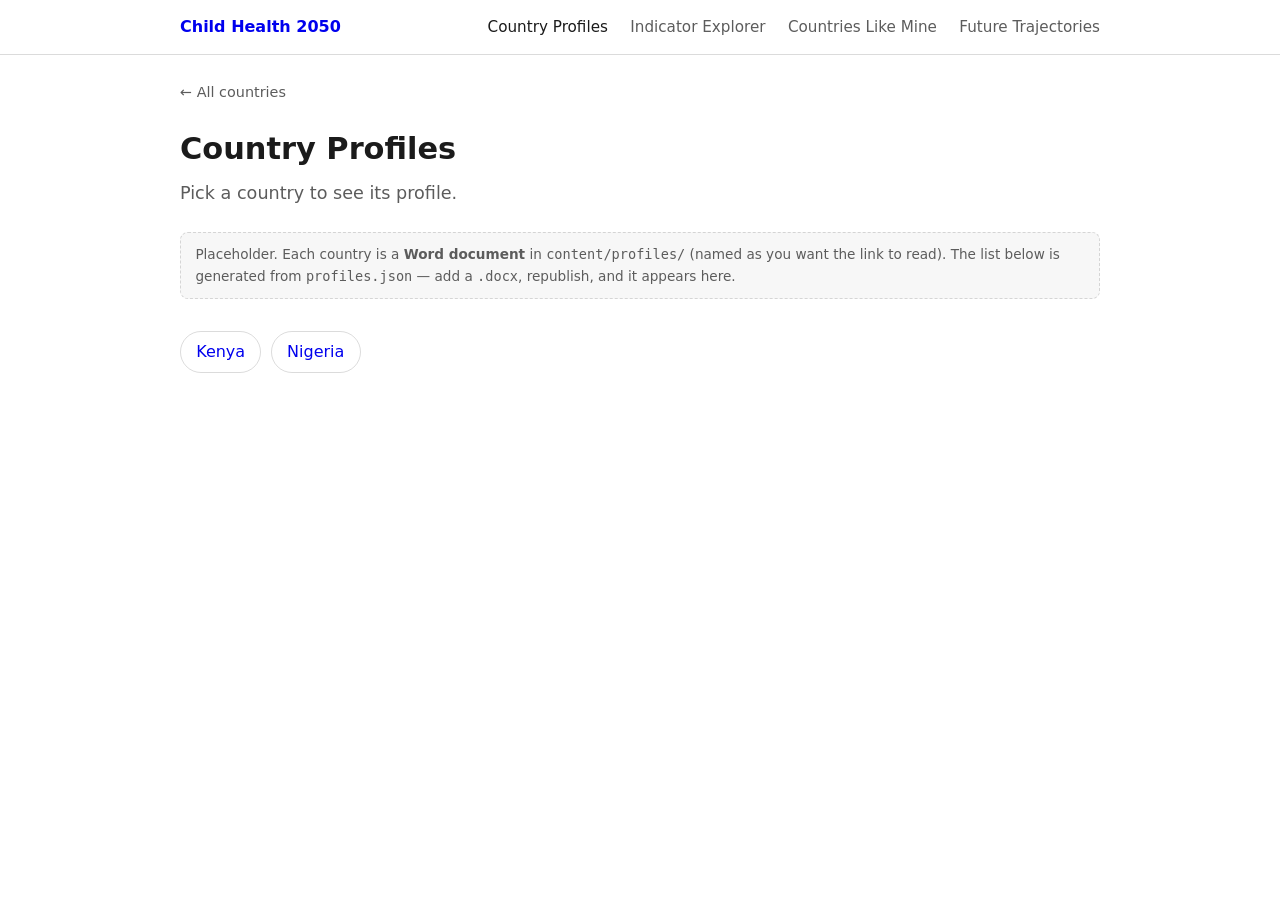
==== profiles/index.html @ a650a1db "Initial scaffold: static site structure, docs, and content workflow Set up the Child Health 2050 (Co" ====
<!doctype html>
<html lang="en">
<head>
  <meta charset="utf-8" />
  <meta name="viewport" content="width=device-width, initial-scale=1" />
  <title>Country Profiles — Child Health 2050</title>
  <meta name="description" content="Per-country child health scorecards and narratives." />
  <link rel="stylesheet" href="../assets/css/site.css" />
  <!-- Renders authors' Word (.docx) files in the browser. Vendored locally (no CDN). -->
  <script src="../assets/js/mammoth.browser.min.js"></script>
</head>
<body>
  <nav class="site-nav"><div class="wrap">
    <a class="brand" href="../">Child Health 2050</a>
    <a class="tool" href="../profiles/" aria-current="page">Country Profiles</a>
    <a class="tool" href="../data/">Indicator Explorer</a>
    <a class="tool" href="../countries-like-mine/">Countries Like Mine</a>
    <a class="tool" href="../trajectories/">Future Trajectories</a>
  </div></nav>

  <main class="wrap">
    <a class="back" href="../" id="back" hidden>← All countries</a>

    <!-- shown when no ?country= is selected -->
    <section id="list">
      <h1>Country Profiles</h1>
      <p class="tagline">Pick a country to see its profile.</p>
      <p class="placeholder">
        Placeholder. Each country is a <strong>Word document</strong> in <code>content/profiles/</code>
        (named as you want the link to read). The list below is generated from
        <code>profiles.json</code> — add a <code>.docx</code>, republish, and it appears here.
      </p>
      <ul class="country-list" id="country-list"></ul>
    </section>

    <!-- shown when a ?country= is selected; filled from the .docx file -->
    <article id="view" class="prose" hidden></article>
  </main>

  <script>
    const PROFILES_JSON = "../content/profiles/profiles.json";
    const escapeHtml = s => s.replace(/[&<>"']/g, c => ({ "&": "&amp;", "<": "&lt;", ">": "&gt;", '"': "&quot;", "'": "&#39;" }[c]));
    const note = msg => `<div class="placeholder">${msg}</div>`;
    const serverHint =
      `If you opened this page as a file (<code>file://</code>), the browser blocks loading local files. ` +
      `Run a local server from the repo root — <code>python -m http.server 8000</code> — then open ` +
      `<code>http://localhost:8000/profiles/</code>.`;

    let _manifest = null;
    async function manifest() {
      if (_manifest) return _manifest;
      const res = await fetch(PROFILES_JSON, { cache: "no-cache" });
      if (!res.ok) throw new Error("profiles.json HTTP " + res.status);
      _manifest = await res.json();
      return _manifest;
    }

    async function showList() {
      const ul = document.getElementById("country-list");
      try {
        const items = await manifest();
        ul.innerHTML = items.length
          ? items.map(e => `<li><a href="?country=${encodeURIComponent(e.slug)}">${escapeHtml(e.label)}</a></li>`).join("")
          : "<li>(no profiles yet — drop a .docx into content/profiles/)</li>";
      } catch (e) {
        ul.innerHTML = `<li>${note("Couldn't load the profile list (" + e.message + "). " + serverHint)}</li>`;
      }
    }

    async function showCountry(slug) {
      const view = document.getElementById("view");
      if (typeof mammoth === "undefined") {
        view.innerHTML = note("The document renderer (<code>assets/js/mammoth.browser.min.js</code>) didn't load.");
        return;
      }
      try {
        const entry = (await manifest()).find(e => e.slug === slug);
        if (!entry) throw new Error("no profile named “" + slug + "”");
        const res = await fetch("../content/profiles/" + encodeURIComponent(entry.file));
        if (!res.ok) throw new Error("HTTP " + res.status);
        const result = await mammoth.convertToHtml({ arrayBuffer: await res.arrayBuffer() });
        view.innerHTML = result.value;
        document.title = entry.label + " — Country Profile";
      } catch (e) {
        view.innerHTML = note(`Couldn't load that profile (${e.message}). ` + serverHint);
      }
    }

    (function () {
      const slug = new URLSearchParams(location.search).get("country");
      document.getElementById("list").hidden = !!slug;
      document.getElementById("view").hidden = !slug;
      document.getElementById("back").hidden = !slug;
      if (slug) showCountry(slug); else showList();
    })();
  </script>
</body>
</html>
---- assets/css/site.css ----
/* Shared design system (placeholder). One stylesheet for the whole site. */

:root {
  --maxw: 960px;
  --fg: #1b1b1b;
  --muted: #5c5c5c;
  --bg: #ffffff;
  --line: rgba(0, 0, 0, 0.14);
  --card: rgba(0, 0, 0, 0.03);
  --accent: #12796a;
}
@media (prefers-color-scheme: dark) {
  :root {
    --fg: #e9e9e9;
    --muted: #a2a2a2;
    --bg: #141414;
    --line: rgba(255, 255, 255, 0.16);
    --card: rgba(255, 255, 255, 0.05);
    --accent: #4cc9b4;
  }
}

* { box-sizing: border-box; }
html { color-scheme: light dark; }
body {
  margin: 0;
  background: var(--bg);
  color: var(--fg);
  font: 16px/1.6 system-ui, -apple-system, "Segoe UI", Roboto, sans-serif;
}
.wrap { max-width: var(--maxw); margin-inline: auto; padding: 1.5rem 1.25rem 4rem; }

/* top navigation (shared across every page) */
.site-nav { border-bottom: 1px solid var(--line); }
.site-nav .wrap { display: flex; flex-wrap: wrap; align-items: center; gap: 0.6rem 1.4rem; padding-block: 0.9rem; }
.site-nav .brand { font-weight: 700; text-decoration: none; margin-right: auto; }
.site-nav a.tool { text-decoration: none; color: var(--muted); font-size: 0.95rem; }
.site-nav a.tool:hover,
.site-nav a.tool[aria-current="page"] { color: var(--fg); }

/* placeholder banner */
.placeholder {
  margin: 1rem 0 2rem;
  padding: 0.65rem 0.9rem;
  border: 1px dashed var(--line);
  border-radius: 8px;
  background: var(--card);
  color: var(--muted);
  font-size: 0.85rem;
}

h1 { font-size: 1.9rem; margin: 0.3rem 0 0.3rem; }
.tagline { font-size: 1.1rem; color: var(--muted); margin: 0 0 1.6rem; }
.back { display: inline-block; margin-bottom: 1rem; color: var(--muted); text-decoration: none; font-size: 0.9rem; }
.back:hover { color: var(--fg); }

/* landing cards */
.grid { display: grid; gap: 1rem; grid-template-columns: repeat(auto-fit, minmax(240px, 1fr)); }
a.card {
  display: block; padding: 1.2rem 1.4rem; border: 1px solid var(--line); border-radius: 12px;
  background: var(--card); text-decoration: none; color: inherit;
  transition: border-color 0.15s, transform 0.15s;
}
a.card:hover { border-color: var(--fg); transform: translateY(-2px); }
a.card h2 { margin: 0 0 0.3rem; font-size: 1.1rem; }
a.card p { margin: 0; color: var(--muted); font-size: 0.92rem; }

/* country chips (profiles list) */
.country-list { list-style: none; padding: 0; display: flex; flex-wrap: wrap; gap: 0.6rem; }
.country-list a {
  display: inline-block; padding: 0.45rem 0.95rem; border: 1px solid var(--line);
  border-radius: 999px; text-decoration: none;
}
.country-list a:hover { border-color: var(--fg); }

/* rendered markdown */
.prose { max-width: 70ch; }
.prose h1 { font-size: 1.6rem; }
.prose h2 { font-size: 1.25rem; margin-top: 1.7rem; }
.prose h3 { font-size: 1.05rem; margin-top: 1.3rem; }
.prose a { color: var(--accent); }
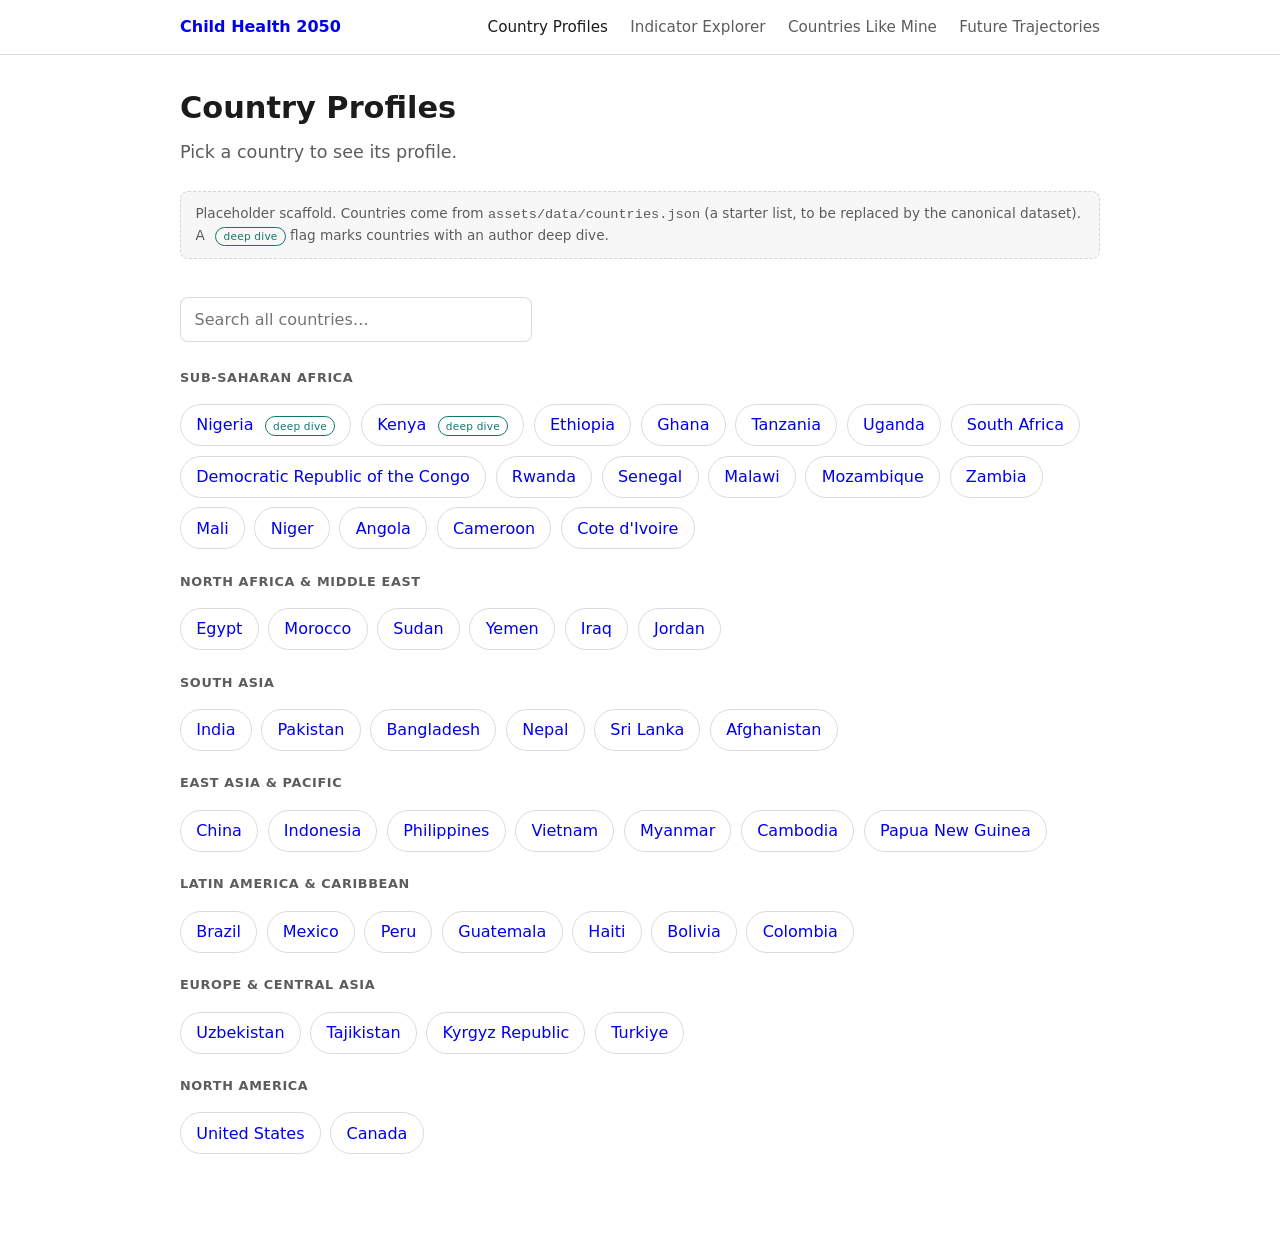
==== commit e67fc7fc: "updates after meeting" ====
--- a/profiles/index.html
+++ b/profiles/index.html
@@ -4,9 +4,15 @@
   <meta charset="utf-8" />
   <meta name="viewport" content="width=device-width, initial-scale=1" />
   <title>Country Profiles — Child Health 2050</title>
-  <meta name="description" content="Per-country child health scorecards and narratives." />
+  <meta name="description" content="Per-country child health dashboard: figures, tables, standardized context, and deep dives." />
   <link rel="stylesheet" href="../assets/css/site.css" />
-  <!-- Renders authors' Word (.docx) files in the browser. Vendored locally (no CDN). -->
+
+  <!-- Social sharing (Open Graph / Twitter). Swap in a real card image before launch. -->
+  <meta property="og:title" content="Country Profiles — Child Health 2050" />
+  <meta property="og:description" content="Per-country child health dashboard: figures, tables, standardized context, and deep dives." />
+  <meta property="og:type" content="website" />
+
+  <!-- Renders authors' Word (.docx) deep dives in the browser. Vendored locally (no CDN). -->
   <script src="../assets/js/mammoth.browser.min.js"></script>
 </head>
 <body>
@@ -19,26 +25,67 @@
   </div></nav>
 
   <main class="wrap">
-    <a class="back" href="../" id="back" hidden>← All countries</a>
-
-    <!-- shown when no ?country= is selected -->
-    <section id="list">
+    <!-- 1. LIST VIEW — searchable tree of all countries (shown when no ?country=) -->
+    <section id="list" hidden>
       <h1>Country Profiles</h1>
       <p class="tagline">Pick a country to see its profile.</p>
       <p class="placeholder">
-        Placeholder. Each country is a <strong>Word document</strong> in <code>content/profiles/</code>
-        (named as you want the link to read). The list below is generated from
-        <code>profiles.json</code> — add a <code>.docx</code>, republish, and it appears here.
+        Placeholder scaffold. Countries come from <code>assets/data/countries.json</code> (a starter
+        list, to be replaced by the canonical dataset). A <span class="badge">deep dive</span> flag
+        marks countries with an author deep dive.
       </p>
-      <ul class="country-list" id="country-list"></ul>
+      <input id="search" class="search" type="search" placeholder="Search all countries…"
+             aria-label="Search all countries" autocomplete="off" />
+      <div class="tree" id="tree"></div>
     </section>
 
-    <!-- shown when a ?country= is selected; filled from the .docx file -->
-    <article id="view" class="prose" hidden></article>
+    <!-- 2. PROFILE VIEW — figures/tables + standardized context + deep-dive link (shown for ?country=) -->
+    <section id="profile" hidden>
+      <a class="back" href="../profiles/">← All countries</a>
+      <h1 id="profile-name"></h1>
+      <p class="tagline" id="profile-region"></p>
+
+      <div class="profile-section">
+        <h2>Figures &amp; tables</h2>
+        <p class="placeholder">The country dashboard (mortality, nutrition, coverage, equity,
+          financing, outlook) will render here from <code>assets/data/</code>. Not built yet.</p>
+      </div>
+
+      <div class="profile-section">
+        <h2>Background statistics</h2>
+        <p class="placeholder">Key summary statistics for this country will appear here.</p>
+      </div>
+
+      <div class="profile-section">
+        <h2>Context</h2>
+        <div id="ai-banner" class="ai-banner" hidden>
+          <strong>AI-generated draft.</strong> This standardized context was drafted by AI and has
+          not yet been reviewed by an author.
+        </div>
+        <div id="context" class="prose"></div>
+      </div>
+
+      <div class="profile-section" id="deepdive-cta" hidden>
+        <h2>Go deeper</h2>
+        <a class="deepdive-link" id="deepdive-link" href="#">Read the in-depth country deep dive →</a>
+      </div>
+    </section>
+
+    <!-- 3. DEEP-DIVE VIEW — the author's Word document, rendered (shown for ?country=…&view=deepdive) -->
+    <section id="deepdive" hidden>
+      <a class="back" id="deepdive-back" href="#">← Back to profile</a>
+      <p class="placeholder">Author deep dive — a fuller, human-written piece for this country.</p>
+      <article id="deepdive-content" class="prose"></article>
+    </section>
   </main>
 
   <script>
-    const PROFILES_JSON = "../content/profiles/profiles.json";
+    const COUNTRIES_JSON = "../assets/data/countries.json";
+    const DEEPDIVES_JSON = "../content/profiles/deepdives.json";
+    const STANDARDIZED_DIR = "../content/profiles/standardized/";
+    const DEEPDIVES_DIR = "../content/profiles/deepdives/";
+
+    const $ = id => document.getElementById(id);
     const escapeHtml = s => s.replace(/[&<>"']/g, c => ({ "&": "&amp;", "<": "&lt;", ">": "&gt;", '"': "&quot;", "'": "&#39;" }[c]));
     const note = msg => `<div class="placeholder">${msg}</div>`;
     const serverHint =
@@ -46,52 +93,174 @@
       `Run a local server from the repo root — <code>python -m http.server 8000</code> — then open ` +
       `<code>http://localhost:8000/profiles/</code>.`;
 
-    let _manifest = null;
-    async function manifest() {
-      if (_manifest) return _manifest;
-      const res = await fetch(PROFILES_JSON, { cache: "no-cache" });
-      if (!res.ok) throw new Error("profiles.json HTTP " + res.status);
-      _manifest = await res.json();
-      return _manifest;
-    }
-
+    // --- tiny fetch-once helpers -------------------------------------------------
+    let _countries = null, _deepdives = null;
+    async function countries() {
+      if (!_countries) {
+        const res = await fetch(COUNTRIES_JSON, { cache: "no-cache" });
+        if (!res.ok) throw new Error("countries.json HTTP " + res.status);
+        _countries = await res.json();
+      }
+      return _countries;
+    }
+    async function deepdives() {
+      if (!_deepdives) {
+        try {
+          const res = await fetch(DEEPDIVES_JSON, { cache: "no-cache" });
+          _deepdives = res.ok ? await res.json() : [];
+        } catch { _deepdives = []; }
+      }
+      return _deepdives;
+    }
+
+    // --- minimal Markdown: frontmatter + the subset the standardized files use ----
+    function parseDoc(text) {
+      text = text.replace(/\r\n/g, "\n");
+      const meta = {};
+      let body = text;
+      if (text.startsWith("---\n")) {
+        const end = text.indexOf("\n---", 4);
+        if (end !== -1) {
+          text.slice(4, end).split("\n").forEach(line => {
+            const i = line.indexOf(":");
+            if (i > 0) meta[line.slice(0, i).trim()] = line.slice(i + 1).replace(/\s+#.*$/, "").trim();
+          });
+          const rest = text.slice(end + 1);          // starts with the closing "---"
+          const nl = rest.indexOf("\n");
+          body = nl === -1 ? "" : rest.slice(nl + 1);
+        }
+      }
+      return { meta, body };
+    }
+    function inline(s) {
+      return escapeHtml(s)
+        .replace(/\*\*(.+?)\*\*/g, "<strong>$1</strong>")
+        .replace(/\*(.+?)\*/g, "<em>$1</em>")
+        .replace(/\[([^\]]+)\]\(([^)]+)\)/g, (m, t, u) => `<a href="${u}">${t}</a>`);
+    }
+    function renderMd(md) {
+      let html = "", list = null, para = [];
+      const flushPara = () => { if (para.length) { html += `<p>${inline(para.join(" "))}</p>`; para = []; } };
+      const flushList = () => { if (list) { html += `<ul>${list.join("")}</ul>`; list = null; } };
+      for (const raw of md.split("\n")) {
+        const t = raw.trim();
+        let m;
+        if (!t) { flushPara(); flushList(); continue; }
+        if (m = t.match(/^(#{1,6})\s+(.*)$/)) { flushPara(); flushList(); const l = m[1].length; html += `<h${l}>${inline(m[2])}</h${l}>`; continue; }
+        if (m = t.match(/^[-*]\s+(.*)$/)) { flushPara(); (list = list || []).push(`<li>${inline(m[1])}</li>`); continue; }
+        flushList(); para.push(t);
+      }
+      flushPara(); flushList();
+      return html;
+    }
+
+    // --- VIEW 1: the searchable country tree -------------------------------------
     async function showList() {
-      const ul = document.getElementById("country-list");
+      const tree = $("tree");
+      let list, dd;
+      try { [list, dd] = await Promise.all([countries(), deepdives()]); }
+      catch (e) { tree.innerHTML = note("Couldn't load the country list (" + e.message + "). " + serverHint); return; }
+
+      const hasDeepdive = new Set(dd.map(d => d.slug));
+      const regions = [];               // preserve first-seen order
+      const byRegion = new Map();
+      for (const c of list) {
+        if (!byRegion.has(c.region)) { byRegion.set(c.region, []); regions.push(c.region); }
+        byRegion.get(c.region).push(c);
+      }
+      tree.innerHTML = regions.map(region => {
+        const items = byRegion.get(region).map(c => {
+          const badge = hasDeepdive.has(c.slug) ? ` <span class="badge">deep dive</span>` : "";
+          return `<li><a href="?country=${encodeURIComponent(c.slug)}" data-name="${escapeHtml(c.name.toLowerCase())}">${escapeHtml(c.name)}${badge}</a></li>`;
+        }).join("");
+        return `<section class="region"><h2>${escapeHtml(region)}</h2><ul class="country-list">${items}</ul></section>`;
+      }).join("");
+
+      // search: filter countries by name, hide regions that end up empty
+      const search = $("search");
+      const apply = () => {
+        const q = search.value.trim().toLowerCase();
+        tree.querySelectorAll(".region").forEach(sec => {
+          let shown = 0;
+          sec.querySelectorAll("a").forEach(a => {
+            const match = !q || a.dataset.name.includes(q);
+            a.parentElement.hidden = !match;
+            if (match) shown++;
+          });
+          sec.hidden = shown === 0;
+        });
+      };
+      search.oninput = apply;
+      apply();
+    }
+
+    // --- VIEW 2: a country profile (figures placeholder + standardized context) ---
+    async function showProfile(slug) {
+      let list, dd;
+      try { [list, dd] = await Promise.all([countries(), deepdives()]); }
+      catch (e) { $("context").innerHTML = note("Couldn't load country data (" + e.message + "). " + serverHint); return; }
+
+      const country = list.find(c => c.slug === slug);
+      if (!country) { $("profile-name").textContent = "Unknown country"; $("context").innerHTML = note(`No country with id “${escapeHtml(slug)}”. <a href="../profiles/">See all countries</a>.`); return; }
+
+      $("profile-name").textContent = country.name;
+      $("profile-region").textContent = country.region;
+      document.title = country.name + " — Country Profile — Child Health 2050";
+
+      // standardized context (AI-generated first, labeled until author-reviewed)
       try {
-        const items = await manifest();
-        ul.innerHTML = items.length
-          ? items.map(e => `<li><a href="?country=${encodeURIComponent(e.slug)}">${escapeHtml(e.label)}</a></li>`).join("")
-          : "<li>(no profiles yet — drop a .docx into content/profiles/)</li>";
+        const res = await fetch(STANDARDIZED_DIR + slug + ".md", { cache: "no-cache" });
+        if (res.ok) {
+          const { meta, body } = parseDoc(await res.text());
+          $("context").innerHTML = renderMd(body);
+          $("ai-banner").hidden = (meta.status === "author-reviewed");
+        } else if (res.status === 404) {
+          $("context").innerHTML = note(`Standardized context for ${escapeHtml(country.name)} hasn't been added yet.`);
+        } else {
+          throw new Error("HTTP " + res.status);
+        }
       } catch (e) {
-        ul.innerHTML = `<li>${note("Couldn't load the profile list (" + e.message + "). " + serverHint)}</li>`;
-      }
-    }
-
-    async function showCountry(slug) {
-      const view = document.getElementById("view");
+        $("context").innerHTML = note("Couldn't load the context text (" + e.message + "). " + serverHint);
+      }
+
+      // prominent deep-dive link, only when one exists
+      const entry = dd.find(d => d.slug === slug);
+      if (entry) {
+        $("deepdive-link").href = `?country=${encodeURIComponent(slug)}&view=deepdive`;
+        $("deepdive-cta").hidden = false;
+      }
+    }
+
+    // --- VIEW 3: an author deep dive (.docx rendered in the browser) --------------
+    async function showDeepDive(slug) {
+      $("deepdive-back").href = `?country=${encodeURIComponent(slug)}`;
+      const content = $("deepdive-content");
       if (typeof mammoth === "undefined") {
-        view.innerHTML = note("The document renderer (<code>assets/js/mammoth.browser.min.js</code>) didn't load.");
+        content.innerHTML = note("The document renderer (<code>assets/js/mammoth.browser.min.js</code>) didn't load.");
         return;
       }
       try {
-        const entry = (await manifest()).find(e => e.slug === slug);
-        if (!entry) throw new Error("no profile named “" + slug + "”");
-        const res = await fetch("../content/profiles/" + encodeURIComponent(entry.file));
+        const dd = await deepdives();
+        const entry = dd.find(d => d.slug === slug);
+        if (!entry) throw new Error("no deep dive for “" + slug + "”");
+        const res = await fetch(DEEPDIVES_DIR + encodeURIComponent(entry.file), { cache: "no-cache" });
         if (!res.ok) throw new Error("HTTP " + res.status);
         const result = await mammoth.convertToHtml({ arrayBuffer: await res.arrayBuffer() });
-        view.innerHTML = result.value;
-        document.title = entry.label + " — Country Profile";
+        content.innerHTML = result.value;
+        document.title = entry.label + " — Deep dive — Child Health 2050";
       } catch (e) {
-        view.innerHTML = note(`Couldn't load that profile (${e.message}). ` + serverHint);
-      }
-    }
-
+        content.innerHTML = note(`Couldn't load that deep dive (${e.message}). ` + serverHint);
+      }
+    }
+
+    // --- router: pick a view from the URL ----------------------------------------
     (function () {
-      const slug = new URLSearchParams(location.search).get("country");
-      document.getElementById("list").hidden = !!slug;
-      document.getElementById("view").hidden = !slug;
-      document.getElementById("back").hidden = !slug;
-      if (slug) showCountry(slug); else showList();
+      const params = new URLSearchParams(location.search);
+      const slug = params.get("country");
+      const view = params.get("view");
+      if (slug && view === "deepdive") { $("deepdive").hidden = false; showDeepDive(slug); }
+      else if (slug) { $("profile").hidden = false; showProfile(slug); }
+      else { $("list").hidden = false; showList(); }
     })();
   </script>
 </body>
--- a/assets/css/site.css
+++ b/assets/css/site.css
@@ -79,3 +79,44 @@
 .prose h2 { font-size: 1.25rem; margin-top: 1.7rem; }
 .prose h3 { font-size: 1.05rem; margin-top: 1.3rem; }
 .prose a { color: var(--accent); }
+
+/* country selection: searchable tree of all countries (shared selector UI) */
+.search {
+  width: 100%; max-width: 22rem; margin: 0.4rem 0 1.6rem;
+  padding: 0.55rem 0.85rem; font: inherit; color: var(--fg);
+  background: var(--bg); border: 1px solid var(--line); border-radius: 8px;
+}
+.search:focus { outline: 2px solid var(--accent); outline-offset: 1px; }
+.tree .region { margin: 0 0 1.4rem; }
+.tree .region[hidden] { display: none; }
+.tree .region > h2 {
+  font-size: 0.8rem; text-transform: uppercase; letter-spacing: 0.05em;
+  color: var(--muted); margin: 0 0 0.6rem;
+}
+.country-list a[hidden] { display: none; }
+.tree-empty { color: var(--muted); font-size: 0.9rem; }
+/* "has a deep dive" flag on a country in the tree */
+.badge {
+  display: inline-block; margin-left: 0.4rem; padding: 0.03rem 0.45rem;
+  font-size: 0.66rem; letter-spacing: 0.02em; border-radius: 999px;
+  border: 1px solid var(--accent); color: var(--accent); vertical-align: middle;
+}
+
+/* profile page building blocks */
+.profile-section { margin: 1.8rem 0; }
+.profile-section > h2 { font-size: 1.1rem; margin: 0 0 0.6rem; }
+/* "this text is an AI-generated draft" notice */
+.ai-banner {
+  margin: 0 0 1.2rem; padding: 0.6rem 0.9rem;
+  border: 1px solid var(--accent); border-left-width: 4px; border-radius: 8px;
+  background: var(--card); font-size: 0.85rem; color: var(--fg);
+}
+.ai-banner strong { color: var(--accent); }
+/* prominent link to a country's deep dive */
+.deepdive-link {
+  display: inline-block; margin: 0.3rem 0; padding: 0.7rem 1.1rem;
+  border: 1px solid var(--accent); border-radius: 10px;
+  background: var(--accent); color: #ffffff; text-decoration: none; font-weight: 600;
+}
+.deepdive-link:hover { filter: brightness(1.07); }
+@media (prefers-color-scheme: dark) { .deepdive-link { color: #05231f; } }
